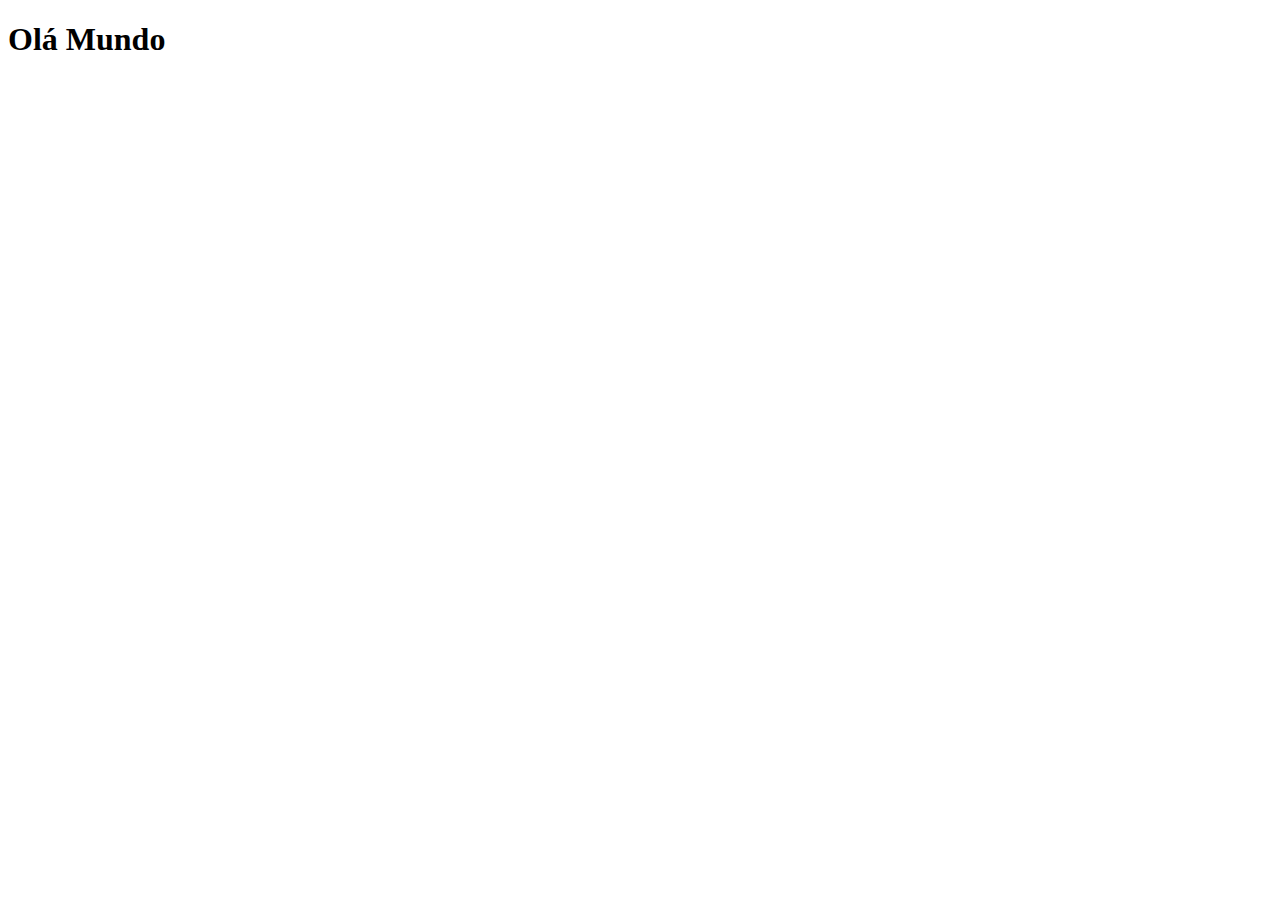
==== index.html @ 119f2c9d "Create index.html" ====
<!DOCTYPE html>
<html lang="pt-br">
<head>
    <meta charset="UTF-8">
    <meta http-equiv="X-UA-Compatible" content="IE=edge">
    <meta name="viewport" content="width=device-width, initial-scale=1.0">
    <title>Document</title>
</head>
<body>
    <h1>Olá Mundo</h1>
</body>
</html>
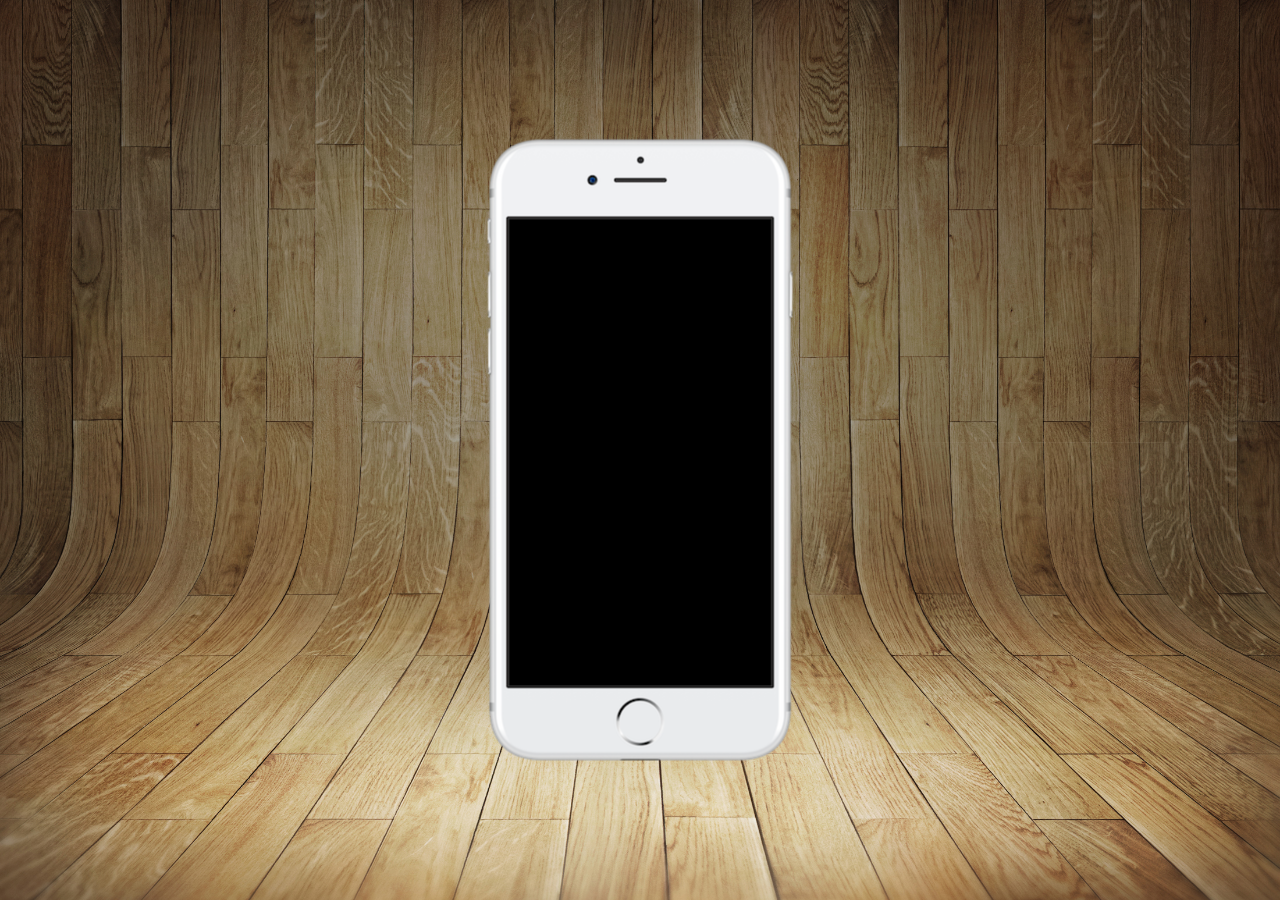
==== commit 51ea3f66: "inicio projeto" ====
--- a/index.html
+++ b/index.html
@@ -4,9 +4,18 @@
     <meta charset="UTF-8">
     <meta http-equiv="X-UA-Compatible" content="IE=edge">
     <meta name="viewport" content="width=device-width, initial-scale=1.0">
-    <title>Document</title>
+    <title>Projeto Redes Sociais</title>
+    <link rel="stylesheet" href="estilos/style.css">
+    <link rel="shortcut icon" href="favicon.ico" type="image/x-icon">
 </head>
 <body>
-    <h1>Olá Mundo</h1>
+    <main>
+        <section id="telefone">
+
+        </section>
+        <section id="redes-sociais">
+
+        </section>
+    </main>
 </body>
 </html>--- a/estilos/style.css
+++ b/estilos/style.css
@@ -0,0 +1,34 @@
+@charset "UTF-8";
+
+* {
+    margin: 0px;
+    padding: 0px;
+    font-family: Arial, Helvetica, sans-serif;
+}
+
+html, body {
+    height: 100vh;
+    width: 100vw;
+    background-color: black;
+}
+
+body {
+    background: url(../imagens/fundo-madeira.jpg) no-repeat top center;
+    background-size: cover;
+    background-attachment: fixed;
+}
+
+main {
+    position: relative;
+    height: 100vh;
+}
+
+section#telefone {
+    position: absolute;
+    top: 50%;
+    left: 50%;
+    transform: translate(-50%, -50%);
+    height: 627px;
+    width: 311px;    
+    background: url(../imagens/frame-iphone.png) no-repeat;
+}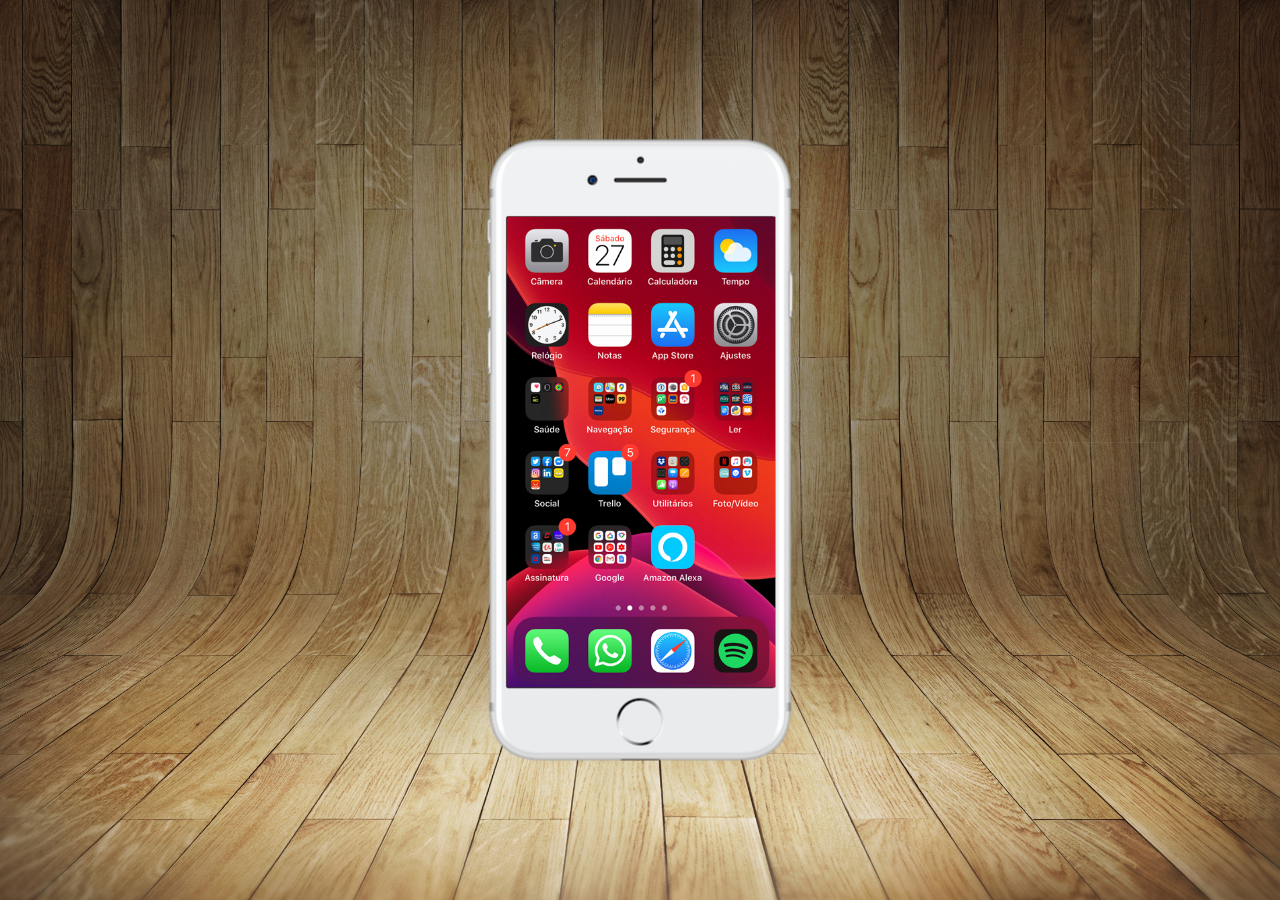
==== commit 2bb21126: "criado home" ====
--- a/index.html
+++ b/index.html
@@ -11,7 +11,7 @@
 <body>
     <main>
         <section id="telefone">
-
+            <iframe src="home.html" name="tela" id="tela" frameborder="0"></iframe>
         </section>
         <section id="redes-sociais">
 
--- a/estilos/style.css
+++ b/estilos/style.css
@@ -31,4 +31,12 @@
     height: 627px;
     width: 311px;    
     background: url(../imagens/frame-iphone.png) no-repeat;
+}
+
+iframe#tela {
+    position: relative;
+    top: 80px;
+    left: 22px;
+    width: 269px;
+    height: 471px;
 }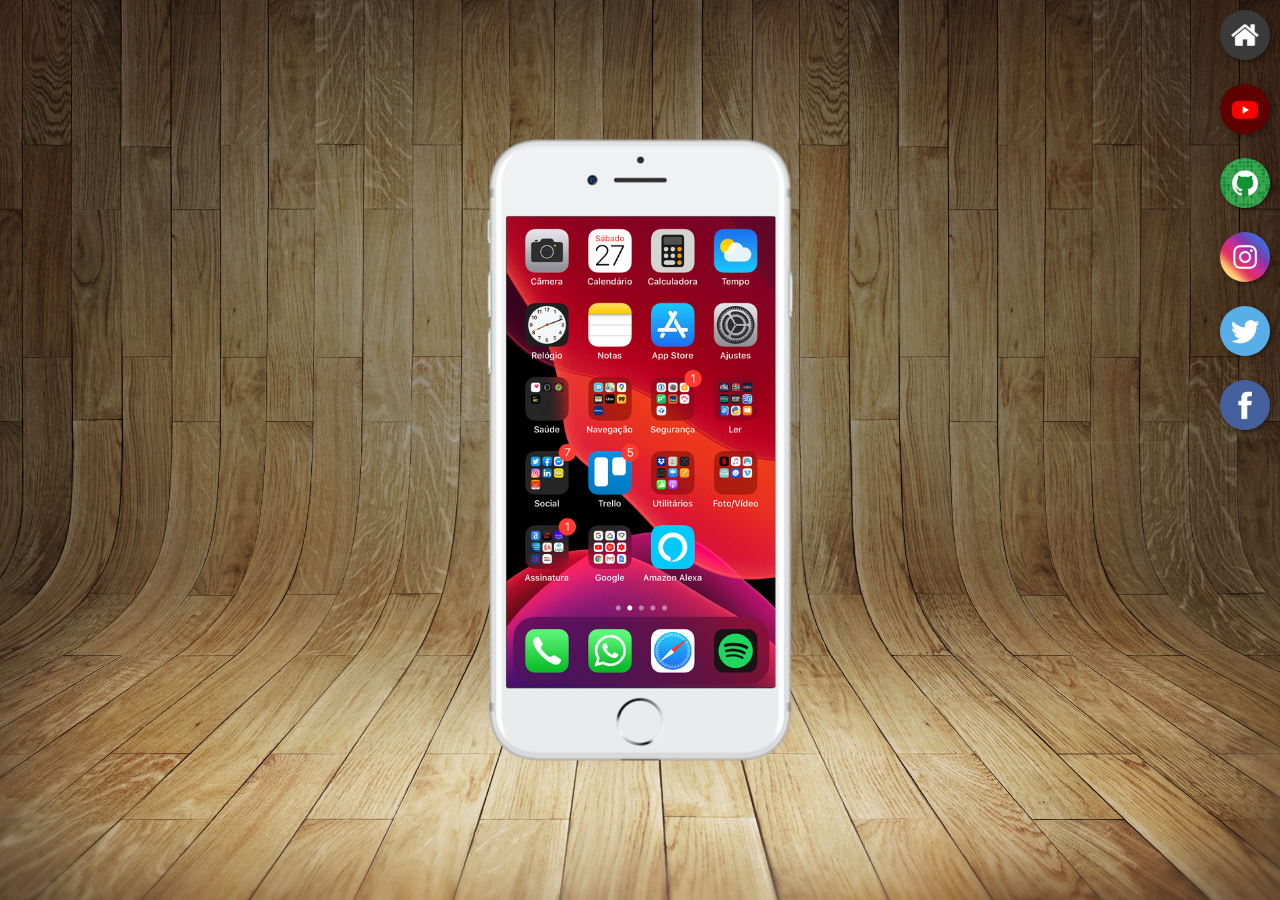
==== commit 78b8185c: "criado botoes" ====
--- a/index.html
+++ b/index.html
@@ -11,10 +11,17 @@
 <body>
     <main>
         <section id="telefone">
-            <iframe src="home.html" name="tela" id="tela" frameborder="0"></iframe>
+            <iframe src="home.html" name="tela" id="tela" frameborder="0">
+                Navegador não compativel com isso...
+            </iframe>
         </section>
         <section id="redes-sociais">
-
+            <a href="#" target="tela"><img src="imagens/logo-home.jpg" alt=""></a><br>
+            <a href="#" target="tela"><img src="imagens/logo-youtube.jpg" alt=""></a><br>
+            <a href="#" target="tela"><img src="imagens/logo-github.jpg" alt=""></a><br>
+            <a href="#" target="tela"><img src="imagens/logo-instagram.jpg" alt=""></a><br>
+            <a href="#" target="tela"><img src="imagens/logo-twitter.jpg" alt=""></a><br>
+            <a href="#" target="tela"><img src="imagens/logo-facebook.jpg" alt=""></a>
         </section>
     </main>
 </body>
--- a/estilos/style.css
+++ b/estilos/style.css
@@ -39,4 +39,23 @@
     left: 22px;
     width: 269px;
     height: 471px;
+}
+
+section#redes-sociais {
+    text-align: right;
+}
+
+section#redes-sociais img {
+    width: 50px;
+    margin: 10px;
+    border-radius: 50%;
+    box-shadow: 2px 2px 5px rgba(0, 0, 0, 0.400);
+    box-sizing: border-box;
+}
+
+section#redes-sociais img:hover {
+    border: 2px solid rgba(255, 255, 255, 0.630);
+    transform: translate(-3px, -3px);
+    box-shadow: 5px 5px 10px rgba(0, 0, 0, 0.600);
+    transition: transform 0.3s, border .5s;
 }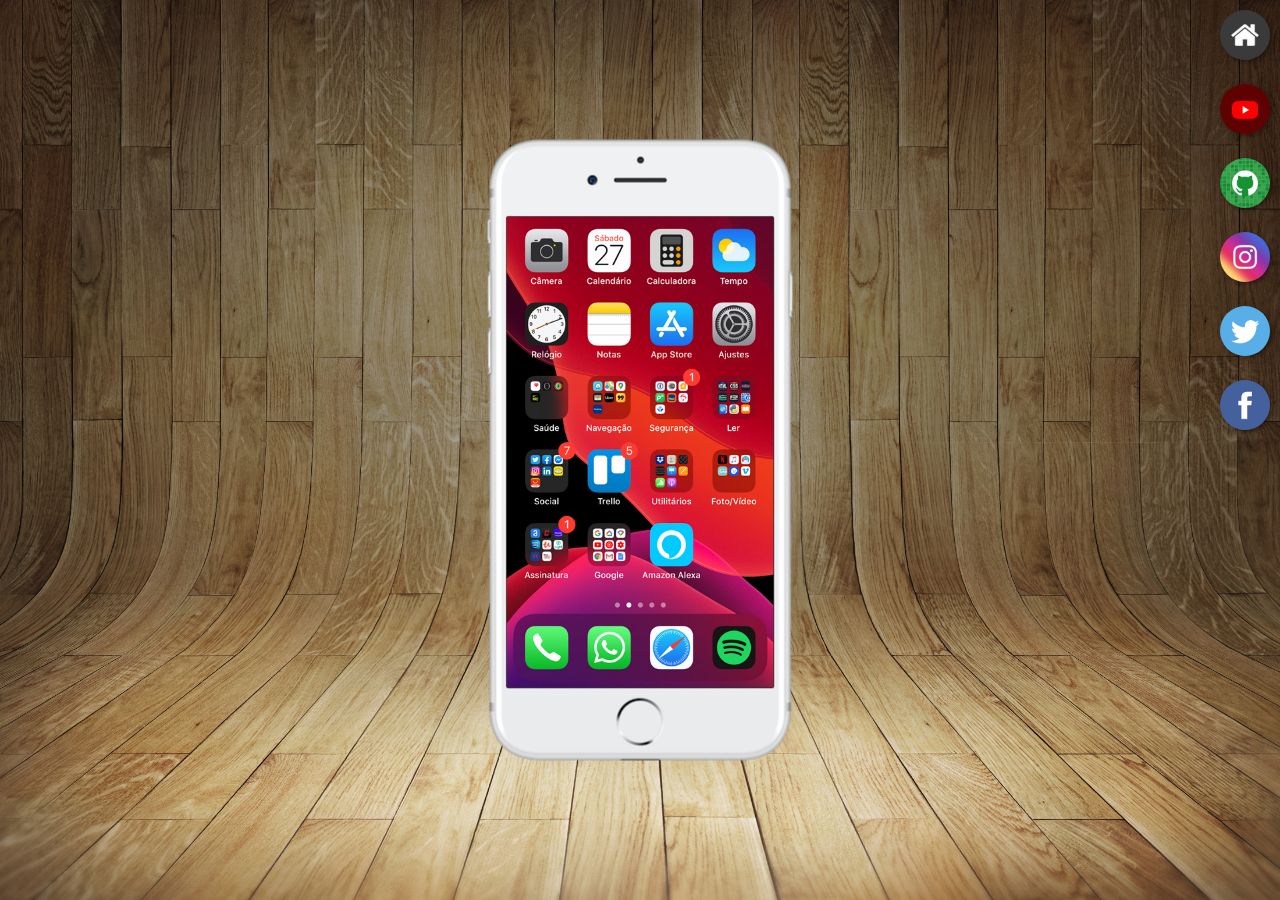
==== commit 48cce31a: "projeto media social" ====
--- a/index.html
+++ b/index.html
@@ -16,12 +16,12 @@
             </iframe>
         </section>
         <section id="redes-sociais">
-            <a href="#" target="tela"><img src="imagens/logo-home.jpg" alt=""></a><br>
-            <a href="#" target="tela"><img src="imagens/logo-youtube.jpg" alt=""></a><br>
-            <a href="#" target="tela"><img src="imagens/logo-github.jpg" alt=""></a><br>
-            <a href="#" target="tela"><img src="imagens/logo-instagram.jpg" alt=""></a><br>
+            <a href="home.html" target="tela"><img src="imagens/logo-home.jpg" alt=""></a><br>
+            <a href="youtube.html" target="tela"><img src="imagens/logo-youtube.jpg" alt=""></a><br>
+            <a href="github.html" target="tela"><img src="imagens/logo-github.jpg" alt=""></a><br>
+            <a href="instagram.html" target="tela"><img src="imagens/logo-instagram.jpg" alt=""></a><br>
             <a href="#" target="tela"><img src="imagens/logo-twitter.jpg" alt=""></a><br>
-            <a href="#" target="tela"><img src="imagens/logo-facebook.jpg" alt=""></a>
+            <a href="facebook.html" target="tela"><img src="imagens/logo-facebook.jpg" alt="FaceBook"></a>
         </section>
     </main>
 </body>
--- a/estilos/style.css
+++ b/estilos/style.css
@@ -37,7 +37,7 @@
     position: relative;
     top: 80px;
     left: 22px;
-    width: 269px;
+    width: 267px;
     height: 471px;
 }
 
